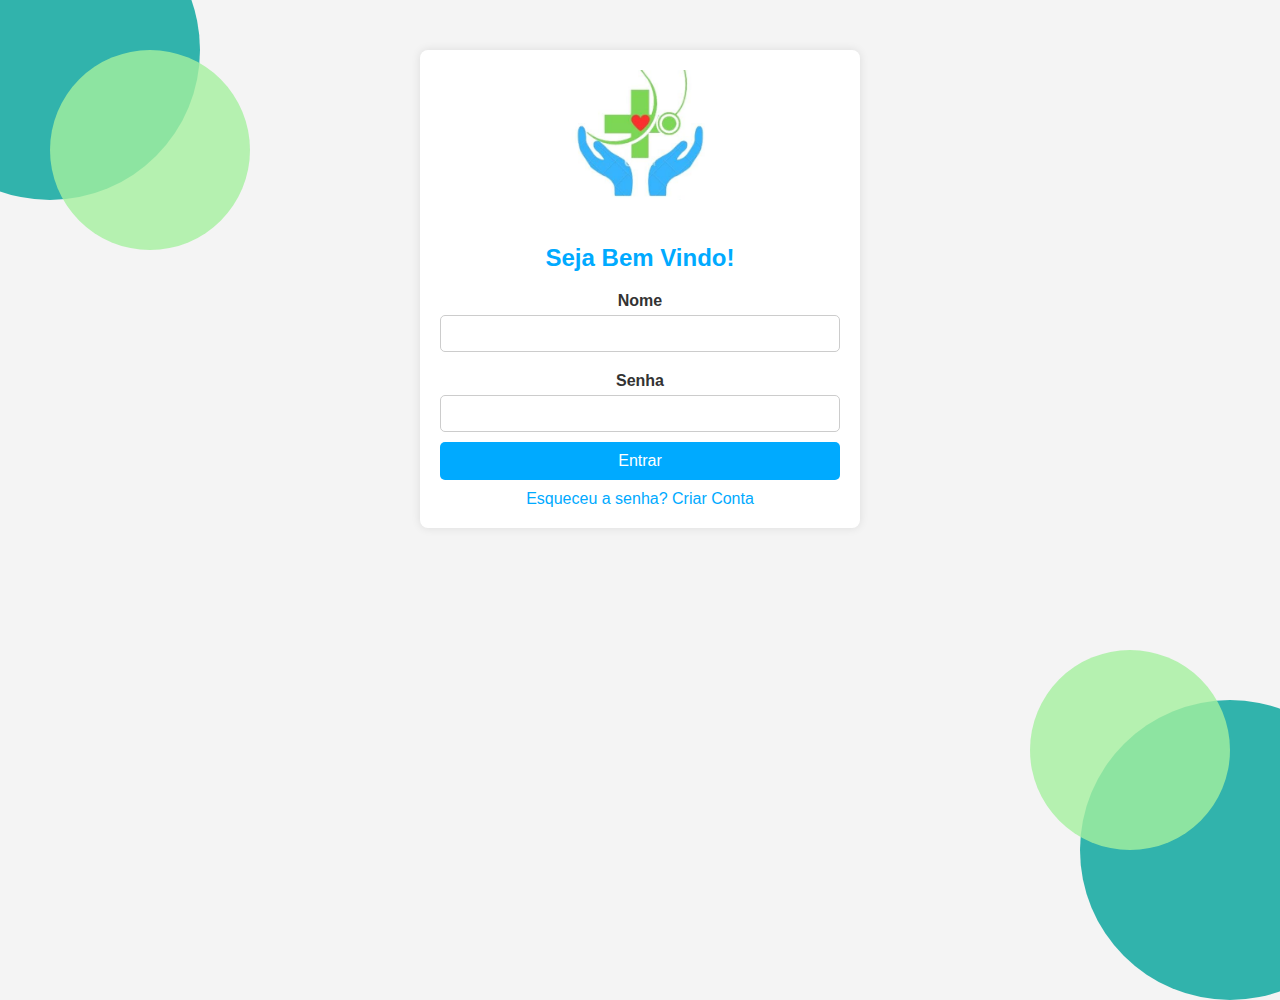
==== index.html @ 8d4e21ff "Add files via upload" ====
<!DOCTYPE html>
<html lang="pt-BR">
<head>
    <meta charset="UTF-8">
    <meta name="viewport" content="width=device-width, initial-scale=1.0">
    <title>Cuida Saúde - Login</title>
    <link rel="stylesheet" href="style.css">
</head>
<body class="light-theme">

     <!-- Balões de fundo -->
     <div class="balloon balloon1"></div>
     <div class="balloon balloon2"></div>
     <div class="balloon balloon3"></div>
     <div class="balloon balloon4"></div>
 
    <div class="login-container">
        <div class="logo">
            <img src="logo.jpeg" alt="Cuida Saúde">
        </div>
        <h2>Seja Bem Vindo!</h2>
        <form onsubmit="return login(event)">
            <label for="nome">Nome</label>
            <input type="text" id="nome" required>
            
            <label for="senha">Senha</label>
            <input type="password" id="senha" required>

            <button type="submit">Entrar</button>
        </form>
        
        <a href="#" onclick="esqueceuSenha()">Esqueceu a senha?</a>
        <a href="cadastro.html">Criar Conta</a>
    </div>
   

    <script src="script.js"></script>
</body>
</html>
---- style.css ----
/* Configurações gerais */
body {
    margin: 0;
    font-family: Arial, sans-serif;
    background-color: #f4f4f4;
    color: #333;
    transition: background-color 0.3s, color 0.3s;
}

.light-theme {
    --bg-color: #f4f4f4;
    --text-color: #333;
    --primary-color: #00aaff;
}

.dark-theme {
    --bg-color: #333;
    --text-color: #f4f4f4;
    --primary-color: #00aaff;
}

body {
    background-color: var(--bg-color);
    color: var(--text-color);
}

/* Estilo da tela de login */
.login-container {
    max-width: 400px;
    margin: 50px auto;
    padding: 20px;
    background-color: white;
    border-radius: 8px;
    box-shadow: 0 0 10px rgba(0, 0, 0, 0.1);
    text-align: center;
}

.login-container .logo img {
    width: 150px;
    margin-bottom: 20px;
}

h2 {
    color: var(--primary-color);
}

label {
    display: block;
    margin: 10px 0 5px;
    font-weight: bold;
}

input[type="text"],
input[type="password"],
input[type="email"] {
    width: 100%;
    padding: 10px;
    margin-bottom: 10px;
    border: 1px solid #ccc;
    border-radius: 5px;
    box-sizing: border-box;
}

button {
    width: 100%;
    padding: 10px;
    background-color: var(--primary-color);
    color: white;
    border: none;
    border-radius: 5px;
    font-size: 16px;
    cursor: pointer;
    transition: background-color 0.3s;
}

button:hover {
    background-color: #0077cc;
}

a {
    color: var(--primary-color);
    text-decoration: none;
    display: inline-block;
    margin-top: 10px;
}

a:hover {
    text-decoration: underline;
}

/* Estilo da tela de seleção de perfil */
.profile-selection-container {
    text-align: center;
    padding: 50px 20px;
}

header {
    margin-bottom: 30px;
}

header img.logo {
    width: 150px;
    margin-bottom: 10px;
}

.profiles {
    display: flex;
    justify-content: space-around;
}

.profile-option {
    border: 1px solid var(--primary-color);
    border-radius: 10px;
    padding: 20px;
    width: 120px;
    text-align: center;
    cursor: pointer;
    transition: background-color 0.3s, transform 0.3s;
}

.profile-option:hover {
    background-color: var(--primary-color);
    color: white;
    transform: scale(1.05);
}
/* Estilos dos balões */
.balloon {
    position: absolute;
    border-radius: 50%;
    opacity: 0.8;
    z-index: 1;
}

.balloon1 {
    width: 300px;
    height: 300px;
    background-color: #00a39a;
    top: -100px;
    left: -100px;
}

.balloon2 {
    width: 200px;
    height: 200px;
    background-color: #a5f09f;
    top: 50px;
    left: 50px;
}

.balloon3 {
    width: 300px;
    height: 300px;
    background-color: #00a39a;
    bottom: -100px;
    right: -100px;
}

.balloon4 {
    width: 200px;
    height: 200px;
    background-color: #a5f09f;
    bottom: 50px;
    right: 50px;
}
.profile-option img {
    width: 50px;
    margin-bottom: 10px;
}

.profile-option p {
    margin: 0;
    font-size: 14px;
}

/* Tema escuro */
body.dark-theme {
    background-color: #1a1a1a;
    color: #ccc;
}

.dark-theme .login-container {
    background-color: #333;
    box-shadow: 0 0 10px rgba(255, 255, 255, 0.1);
}

.dark-theme input[type="text"],
.dark-theme input[type="password"],
.dark-theme input[type="email"] {
    background-color: #555;
    color: #fff;
    border-color: #666;
}

.dark-theme input[type="text"]::placeholder,
.dark-theme input[type="password"]::placeholder,
.dark-theme input[type="email"]::placeholder {
    color: #ccc;
}

.dark-theme button {
    background-color: #0077cc;
}

.dark-theme button:hover {
    background-color: #005fa3;
}

.dark-theme a {
    color: #00aaff;
}

/* Tema claro */
body.light-theme {
    background-color: #f4f4f4;
    color: #333;
}

.light-theme .login-container {
    background-color: white;
    box-shadow: 0 0 10px rgba(0, 0, 0, 0.1);
}

.light-theme input[type="text"],
.light-theme input[type="password"],
.light-theme input[type="email"] {
    background-color: white;
    color: #333;
    border-color: #ccc;
}

.light-theme input[type="text"]::placeholder,
.light-theme input[type="password"]::placeholder,
.light-theme input[type="email"]::placeholder {
    color: #999;
}

.light-theme button {
    background-color: #00aaff;
}

.light-theme button:hover {
    background-color: #0077cc;
}

.light-theme a {
    color: #00aaff;
}
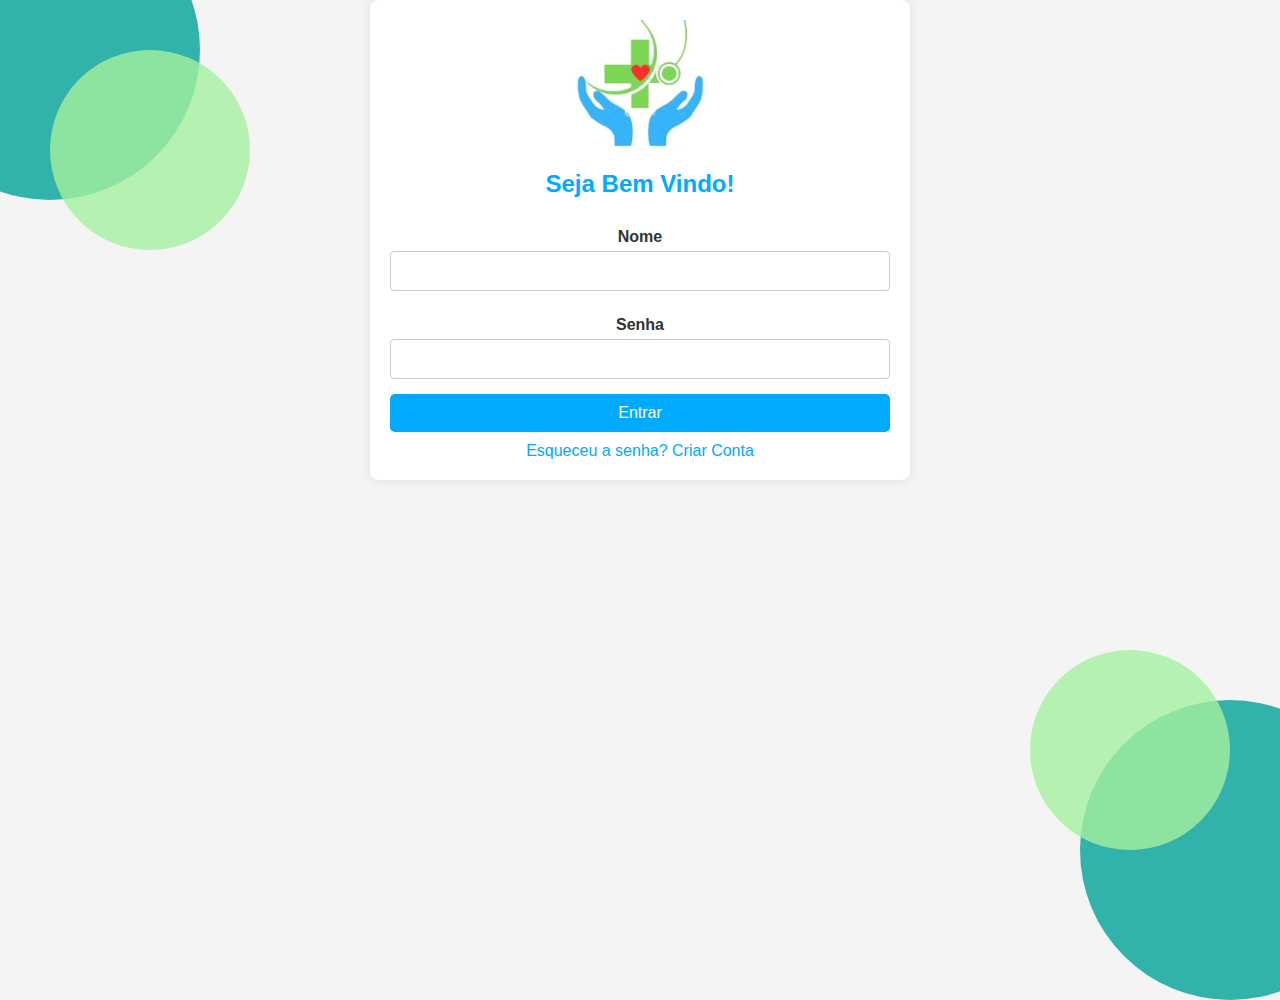
==== commit cf2be62e: "Add files via upload" ====
--- a/index.html
+++ b/index.html
@@ -22,7 +22,7 @@
         <form onsubmit="return login(event)">
             <label for="nome">Nome</label>
             <input type="text" id="nome" required>
-            
+            <!-- eu estou deixando isso de raiva, maldita seja a pessoa q inventou de dar esse projeto pra pessoas novatas 😠(henzon) -->
             <label for="senha">Senha</label>
             <input type="password" id="senha" required>
 
--- a/style.css
+++ b/style.css
@@ -128,7 +128,7 @@
     position: absolute;
     border-radius: 50%;
     opacity: 0.8;
-    z-index: 1;
+    z-index: -1;
 }
 
 .balloon1 {
@@ -244,4 +244,120 @@
 
 .light-theme a {
     color: #00aaff;
-}+}
+/* Moldura redonda para a imagem de perfil */
+.profile-pic {
+    width: 150px;
+    height: 150px;
+    border-radius: 50%; /* Torna a imagem redonda */
+    object-fit: cover;  /* Garante que a imagem preencha a moldura */
+    display: block;
+    margin: 0 auto; /* Centraliza a imagem */
+}
+
+/* Botão de upload */
+.upload-btn {
+    display: block;
+    width: fit-content;
+    margin: 10px auto;
+    padding: 10px 20px;
+    background-color: #4CAF50;
+    color: white;
+    border: none;
+    border-radius: 5px;
+    cursor: pointer;
+    text-align: center;
+}
+
+.upload-btn:hover {
+    background-color: #45a049;
+}
+/* Estilos básicos para o formulário de cadastro */
+.login-container {
+    max-width: 500px;
+    margin: 0 auto;
+    padding: 20px;
+    background-color: #fff;
+    border-radius: 8px;
+    box-shadow: 0 0 10px rgba(0, 0, 0, 0.1);
+}
+
+.logo img {
+    display: block;
+    margin: 0 auto;
+    max-width: 150px;
+}
+
+h2 {
+    text-align: center;
+    margin-bottom: 20px;
+}
+
+form {
+    display: flex;
+    flex-direction: column;
+}
+
+label {
+    margin-bottom: 5px;
+    font-weight: bold;
+}
+
+input[type="text"],
+input[type="email"],
+input[type="password"],
+input[type="file"] {
+    margin-bottom: 15px;
+    padding: 10px;
+    border-radius: 4px;
+    border: 1px solid #ccc;
+    font-size: 16px;
+}
+
+button {
+    background-color: #2d9cdb;
+    color: white;
+    border: none;
+    padding: 10px;
+    border-radius: 5px;
+    cursor: pointer;
+    font-size: 16px;
+    transition: background-color 0.3s;
+}
+
+button:hover {
+    background-color: #1a73e8;
+}
+
+/* Estilos para o botão de adicionar foto */
+.foto-container {
+    display: flex;
+    flex-direction: column;
+    align-items: center;
+    margin-bottom: 15px;
+}
+
+.btn-foto {
+    background-color: #2d9cdb;
+    color: white;
+    border: none;
+    padding: 10px;
+    border-radius: 5px;
+    cursor: pointer;
+    font-size: 16px;
+    text-align: center;
+    display: inline-block;
+}
+
+.foto-preview {
+    margin-top: 10px;
+    display: flex;
+    justify-content: center;
+}
+
+.foto-preview img {
+    max-width: 100px;
+    max-height: 100px;
+    object-fit: cover;
+    border-radius: 50%;
+}
